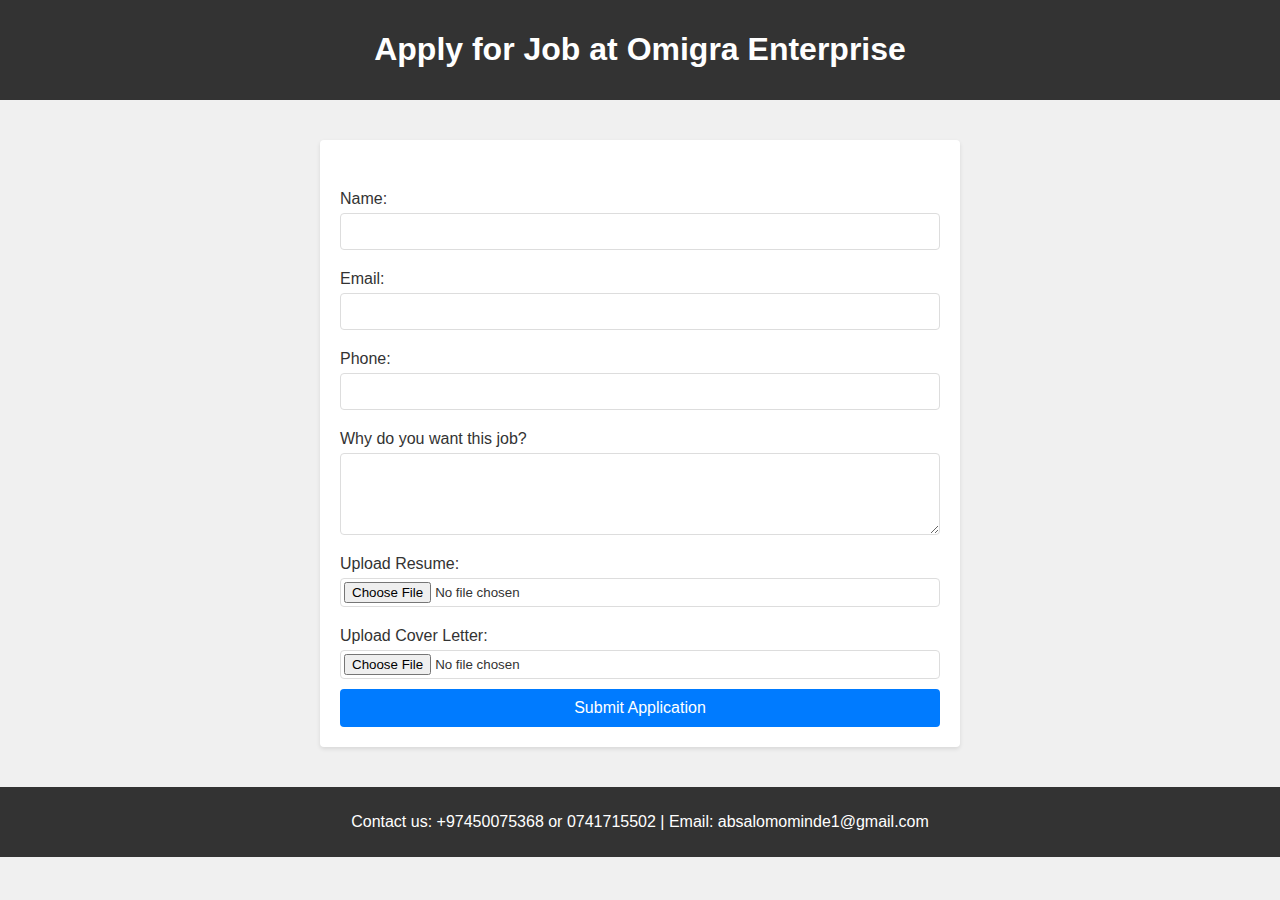
==== templates/apply.html @ ead8a114 "web pages" ====
<!DOCTYPE html>
<html lang="en">
<head>
    <meta charset="UTF-8">
    <meta name="viewport" content="width=device-width, initial-scale=1.0">
    <title>Apply for Job</title>
    <link rel="stylesheet" href="../static/styles/apply.css">
</head>
<body>
    <header>
        <h1>Apply for Job at Omigra Enterprise</h1>
    </header>
    <main>
        <section id="apply-section">
            <h2 id="job-title"></h2>
            <form id="apply-form" enctype="multipart/form-data" method="post">
                <label for="name">Name:</label>
                <input type="text" id="name" name="name" required>
                <label for="email">Email:</label>
                <input type="email" id="email" name="email" required>
                <label for="phone">Phone:</label>
                <input type="tel" id="phone" name="phone" required>
                <label for="message">Why do you want this job?</label>
                <textarea id="message" name="message" rows="4" required></textarea>
                <label for="resume">Upload Resume:</label>
                <input type="file" id="resume" name="resume" accept=".pdf,.doc,.docx" required>
                <label for="coverLetter">Upload Cover Letter:</label>
                <input type="file" id="coverLetter" name="coverLetter" accept=".pdf,.doc,.docx">
                <button type="submit">Submit Application</button>
            </form>
        </section>
    </main>
    <footer>
        <p>Contact us: +97450075368 or 0741715502 | Email: absalomominde1@gmail.com</p>
    </footer>
    <script src="../static/scripts/home.js"></script>
</body>
</html>
---- static/styles/apply.css ----
body {
    font-family: Arial, sans-serif;
    margin: 0;
    padding: 0;
    background-color: #f0f0f0;
    color: #333;
}

header {
    background-color: #333;
    color: #fff;
    padding: 10px 0;
    text-align: center;
}

main {
    padding: 20px;
}

#apply-section {
    max-width: 600px;
    margin: 20px auto;
    padding: 20px;
    background-color: #fff;
    border-radius: 4px;
    box-shadow: 0 2px 4px rgba(0, 0, 0, 0.1);
}

#apply-section h2 {
    margin-top: 0;
}

#apply-form {
    display: flex;
    flex-direction: column;
}

#apply-form label {
    margin: 10px 0 5px;
}

#apply-form input,
#apply-form textarea {
    padding: 10px;
    margin-bottom: 10px;
    border: 1px solid #ddd;
    border-radius: 4px;
}

#apply-form input[type="file"] {
    padding: 3px;
}

#apply-form button {
    background-color: #007bff;
    color: #fff;
    border: none;
    padding: 10px;
    cursor: pointer;
    border-radius: 4px;
    font-size: 16px;
}

#apply-form button:hover {
    background-color: #0056b3;
}

footer {
    background-color: #333;
    color: #fff;
    text-align: center;
    padding: 10px 0;
    position: bottom;
    width: 100%;
    bottom: 0;
}
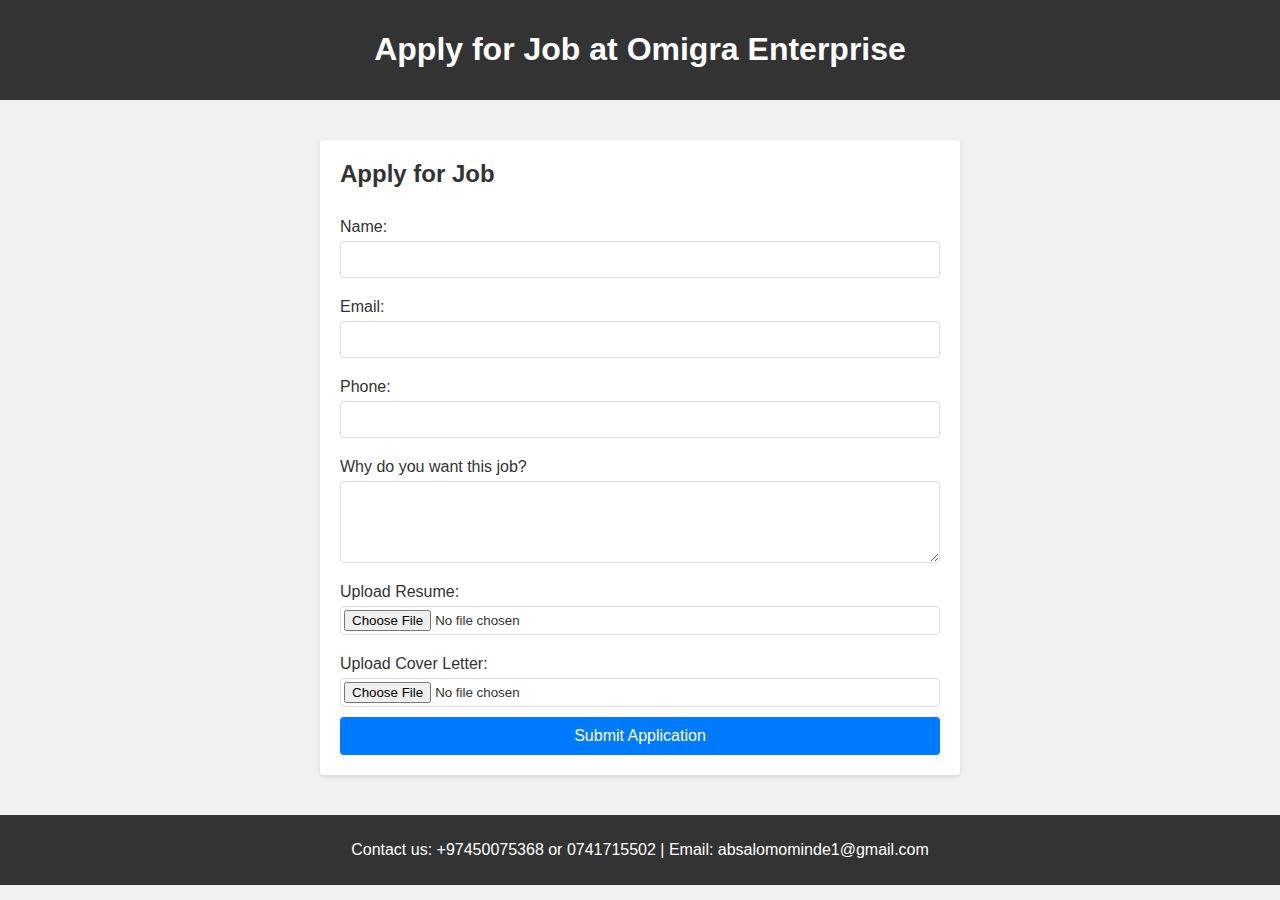
==== commit 6d239e96: "perf: changed js to make it favourable with backend" ====
--- a/templates/apply.html
+++ b/templates/apply.html
@@ -13,19 +13,25 @@
     <main>
         <section id="apply-section">
             <h2 id="job-title"></h2>
-            <form id="apply-form" enctype="multipart/form-data" method="post">
+            <form id="apply-form" enctype="multipart/form-data" method="post" action="/apply">
                 <label for="name">Name:</label>
                 <input type="text" id="name" name="name" required>
+
                 <label for="email">Email:</label>
                 <input type="email" id="email" name="email" required>
+
                 <label for="phone">Phone:</label>
                 <input type="tel" id="phone" name="phone" required>
+
                 <label for="message">Why do you want this job?</label>
                 <textarea id="message" name="message" rows="4" required></textarea>
+
                 <label for="resume">Upload Resume:</label>
                 <input type="file" id="resume" name="resume" accept=".pdf,.doc,.docx" required>
+
                 <label for="coverLetter">Upload Cover Letter:</label>
                 <input type="file" id="coverLetter" name="coverLetter" accept=".pdf,.doc,.docx">
+
                 <button type="submit">Submit Application</button>
             </form>
         </section>
@@ -33,6 +39,12 @@
     <footer>
         <p>Contact us: +97450075368 or 0741715502 | Email: absalomominde1@gmail.com</p>
     </footer>
-    <script src="../static/scripts/home.js"></script>
+    <script>
+        // Get the job title from localStorage
+        const jobTitle = localStorage.getItem('jobTitle');
+        
+        // Display the job title in the apply form
+        document.getElementById('job-title').textContent = jobTitle || 'Apply for Job';
+    </script>
 </body>
 </html>
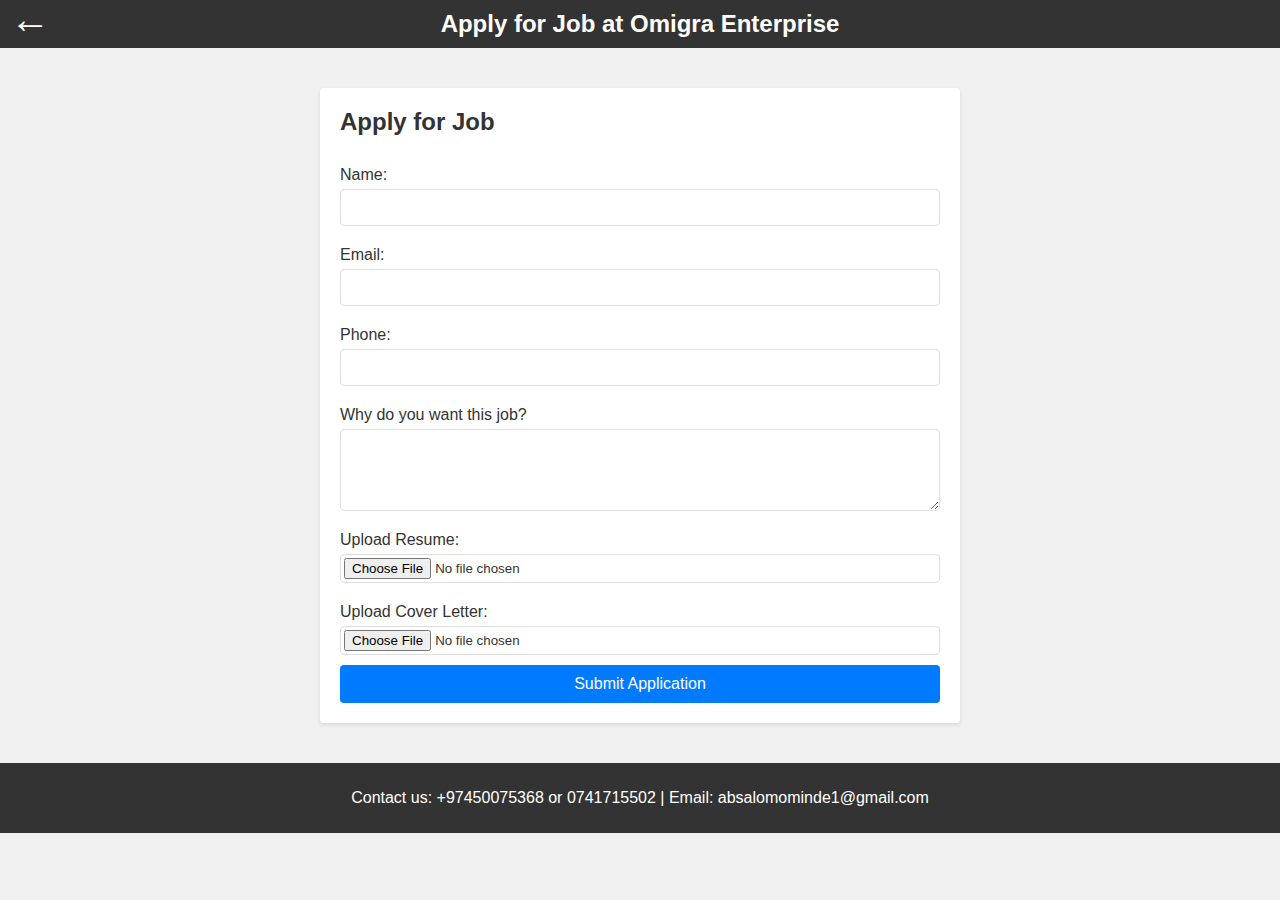
==== commit bc078eb8: "update" ====
--- a/templates/apply.html
+++ b/templates/apply.html
@@ -8,7 +8,10 @@
 </head>
 <body>
     <header>
-        <h1>Apply for Job at Omigra Enterprise</h1>
+        <div class="header-container">
+            <button onclick="goBack()" class="back-button">&larr;</button>
+            <h1>Apply for Job at Omigra Enterprise</h1>
+        </div>
     </header>
     <main>
         <section id="apply-section">
@@ -45,6 +48,10 @@
         
         // Display the job title in the apply form
         document.getElementById('job-title').textContent = jobTitle || 'Apply for Job';
+        function goBack() {
+            window.history.back();
+        }
+    </script>
     </script>
 </body>
 </html>
--- a/static/styles/apply.css
+++ b/static/styles/apply.css
@@ -4,13 +4,6 @@
     padding: 0;
     background-color: #f0f0f0;
     color: #333;
-}
-
-header {
-    background-color: #333;
-    color: #fff;
-    padding: 10px 0;
-    text-align: center;
 }
 
 main {
@@ -74,3 +67,40 @@
     width: 100%;
     bottom: 0;
 }
+
+
+/* Header Styling */
+header {
+    background-color: #333;
+    color: #fff;
+    padding: 10px 0;
+    text-align: center;
+}
+
+.header-container {
+    display: flex;
+    align-items: center;
+    justify-content: center;
+    position: relative;
+}
+
+.back-button {
+    position: absolute;
+    left: 0;
+    background-color: transparent;
+    border: none;
+    color: #fff; /* Button color */
+    cursor: pointer;
+    font-size: 40px; /* Size of the arrow */
+    padding: 0;
+    margin-right: 10px; /* Space between button and the h1 */
+    margin-left: 10px; /*Space btwn border and back button*/
+    margin-bottom: 10px;
+}
+
+h1 {
+    margin: 0;
+    font-size: 24px;
+    text-align: center;
+    flex-grow: 1;
+}